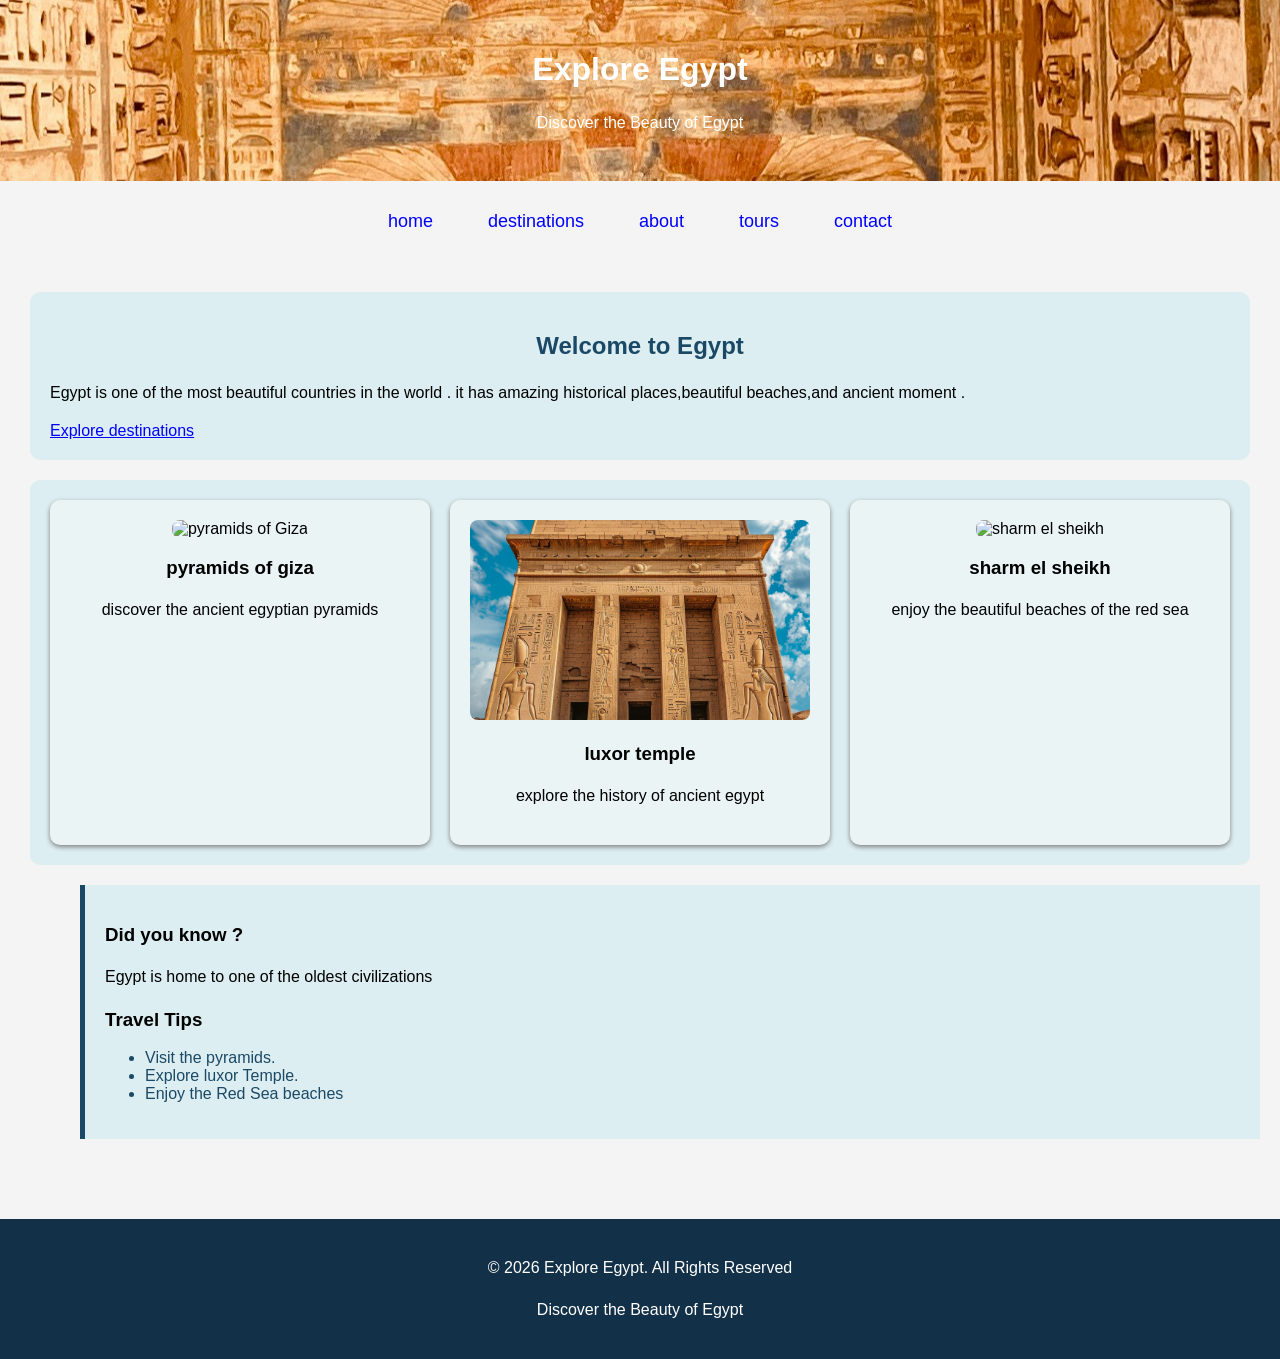
==== index.html @ d2dc09ae "Add files via upload" ====
<!DOCTYPE html>
<html lang="en">
    <head>
    <meta charest="utf-8">
    <meta name="viewport" content="width=device-width,initial-scale=1">
<title>Explore Egypt </title>
<link rel="stylesheet" href="style.css">
    </head>
    <body>
        <header>
            <h1>Explore Egypt</h1>
            <P>Discover the Beauty of Egypt </P>
        </header>
        <nav>
            <a href="index.html">home</a>
            <a href="destinations.html">destinations</a>
            <a href="about.html">about</a>
            <a href="tours.html">tours</a>
            <a href="contact.html">contact</a>
        </nav>
        <main>
            <section>
                <h2>Welcome to Egypt </h2>
                <P> Egypt is one of the most beautiful countries in the world .
                    it has amazing historical places,beautiful beaches,and ancient moment .
                </P>
                <a href="destinations.html">Explore destinations</a>
            </section>
            <section class="destinations">
                
                <article>
                    <img src="images/pyramids.jpg" alt="pyramids of Giza">
                    <h3>pyramids of giza</h3>
                    <p>
                        discover the ancient egyptian pyramids
                    </p>
                </article>
                <article>
                    <img src="images/luxor.jpg" alt="luxor temple">
                   <h3>luxor temple</h3>
                   <p>explore the history of ancient egypt </p>
                </article>
                <article>
                    <img src="images/sharm el sheikh.jpg" alt="sharm el sheikh">
                    <h3>sharm el sheikh</h3>
                        <P>enjoy the beautiful beaches of the red sea </P>
                </article>
            </section>
            <aside>
                <h3>Did you know ?</h3>
                <p>Egypt is home to one of the oldest civilizations</p>
                <h3>Travel Tips</h3>
                <ul>
                    <li>Visit the pyramids.</li>
                    <li>Explore luxor Temple.</li>
                    <li>Enjoy the Red Sea beaches</li>
                </ul>
            </aside>
        </main>
        <footer>
            <p>&copy; 2026 Explore Egypt. All Rights Reserved</p>
            <p>Discover the Beauty of Egypt</p>
        </footer>
    </body>
</html>
---- style.css ----
body {
    margin:0;
    padding:0;
    font-family: Arial, Helvetica, sans-serif;
    background-color: #f4f4f4 ;
}
header {
    background-image: url(images/p1.jpg);
    background-position: center;
    background-color: #1b4965;
    color:white;
    text-align: center;
    padding: 30px;
}
nav {
    background-color:#f4f4f4; 
    padding: 15px;
   display: flex;
   justify-content: center;
   align-items: center;
   gap: 25px;
}
nav a {
    color:blue;
    text-decoration: none;
    margin: 15px;
    font-size: 18px;
}
nav a:hover {
    color: yellow;
    background-color: #1b4965;
}
main {
    padding: 30px;
}
section {
    background-color: #dceef2;
    padding: 20px;
    margin-bottom: 20px;
    border-radius: 10px;
}
section a {
    color:blue
}
h2 {
    color: #1b4965;
    text-align: center;
}
p {
    font-size: 16px;
    line-height: 1.6;
}
footer {
    background-color: #123047;
    color: white;
    text-align: center;
    padding: 20px;
    margin-top: 30px;
}
.destinations {
    display: grid;
    grid-template-columns: repeat(3,1fr);
    gap: 20px;
}
.destinations h2 {
    grid-column: 1 / -1;
}
article {
    background-color: #eaf4f4;
    padding:20px;
    border-radius: 10px;
    text-align: center;
    box-shadow: 0 2px 5px gray;
}
article img {
    width: 100%;
    height: 200px;
    object-fit: cover;
    border-radius: 8px;
}
aside {
    background-color: #dceef2;
    padding: 20px;
    margin: 20px;
    border-left: 5px solid #1b4965;
}
table {
    width: 100%;
    border-collapse: collapse;
    background-color: #123047;
    margin-top: 20px;
    text-align: center;
    
}
th {
   
    color: white;
    padding: 15px;
     border: 1px solid white;
}
tr {
   
    color:white;
}
td {
    padding: 15px;
    border: 1px solid white;

}

ul  {
    color: #1b4965;
}

form {
    background-color: #eaf4f4;
    padding: 20px;
    border-radius: 10px;
}

label {
    color: #1b4965;
    font-size: 16px;
}

input, select, textarea {
    padding: 10px;
    margin-top: 5px;
    border: 1px solid #ccc;
    border-radius: 5px;
}

input[type="submit"] {
    background-color: #1b4965;
    color: white;
    cursor: pointer;
    padding: 12px 25px;
}

input[type="submit"]:hover {
    background-color: #123047;
}
@media (max-width: 768px) {

 nav {
  flex-direction: column;
 gap: 10px;
}

.destinations {
  grid-template-columns: 1fr;
}

 main {
  padding: 10px;
}

 article img {
  height: 180px;
}

table {
  font-size: 12px;
}

}
aside {
    position: relative;
    left: 30px;
}
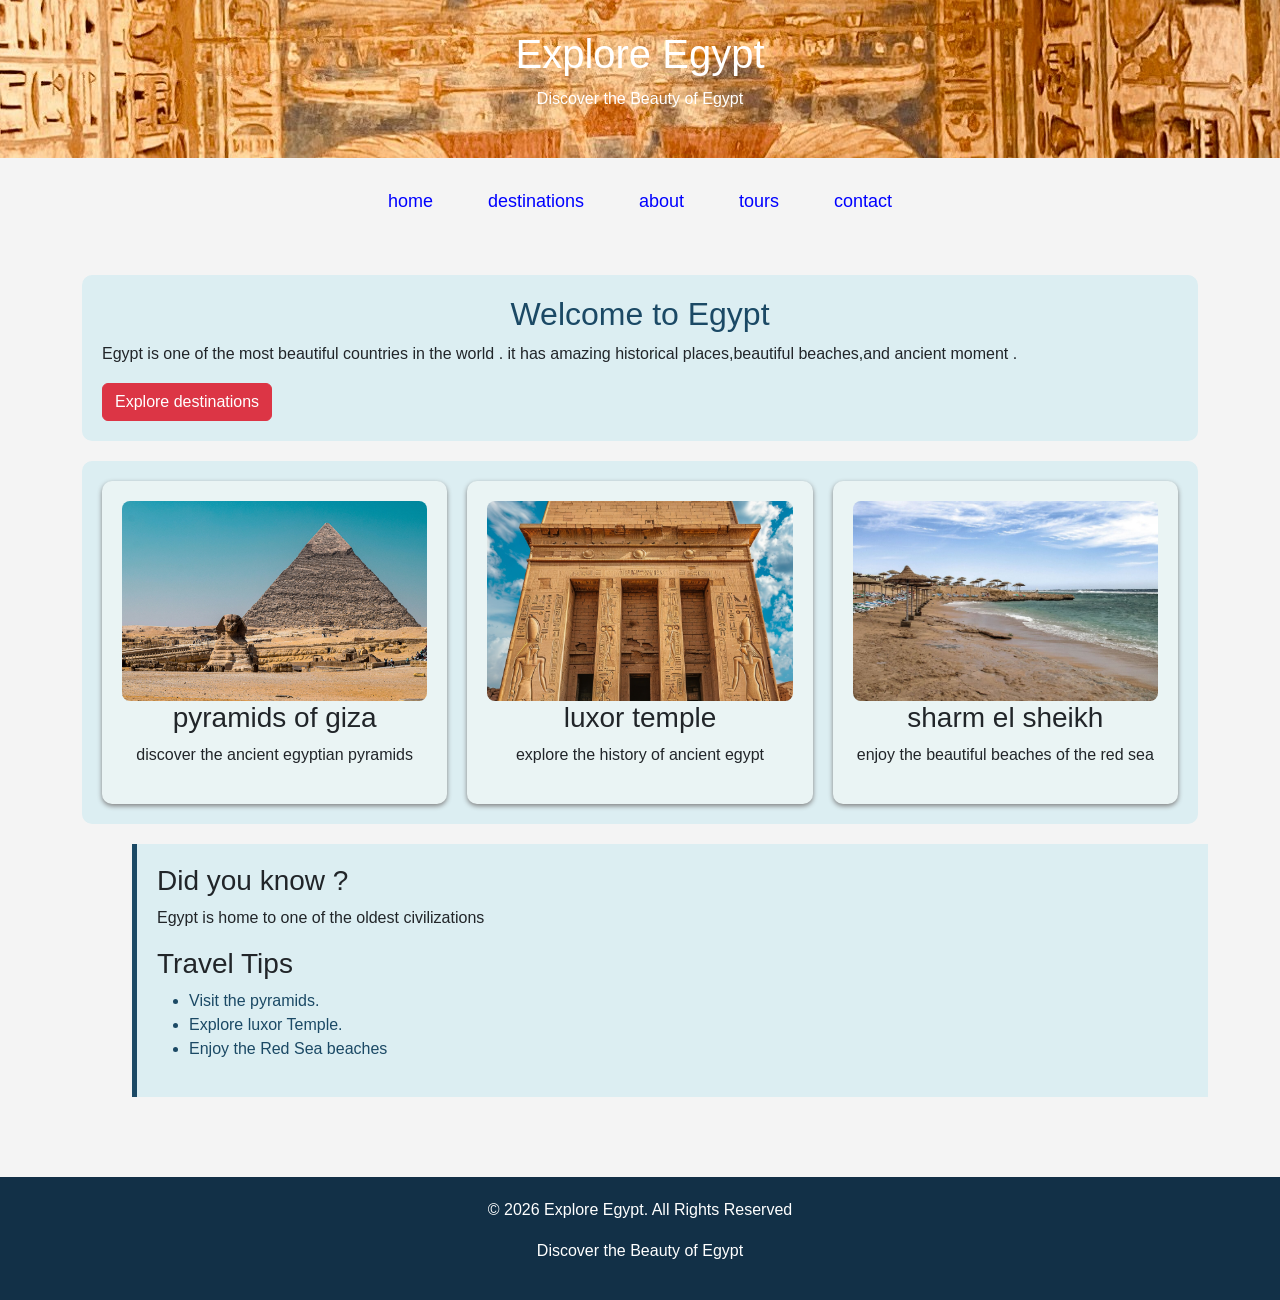
==== commit 48ed8b59: "index.html" ====
--- a/index.html
+++ b/index.html
@@ -4,6 +4,7 @@
     <meta charest="utf-8">
     <meta name="viewport" content="width=device-width,initial-scale=1">
 <title>Explore Egypt </title>
+<link href="https://cdn.jsdelivr.net/npm/bootstrap@5.3.8/dist/css/bootstrap.min.css" rel="stylesheet">
 <link rel="stylesheet" href="style.css">
     </head>
     <body>
@@ -18,13 +19,13 @@
             <a href="tours.html">tours</a>
             <a href="contact.html">contact</a>
         </nav>
-        <main>
+        <main class="container">
             <section>
                 <h2>Welcome to Egypt </h2>
                 <P> Egypt is one of the most beautiful countries in the world .
                     it has amazing historical places,beautiful beaches,and ancient moment .
                 </P>
-                <a href="destinations.html">Explore destinations</a>
+                 <a href="destinations.html" class="btn btn-danger">Explore destinations</a>
             </section>
             <section class="destinations">
                 
@@ -62,4 +63,4 @@
             <p>Discover the Beauty of Egypt</p>
         </footer>
     </body>
-</html>+</html>
